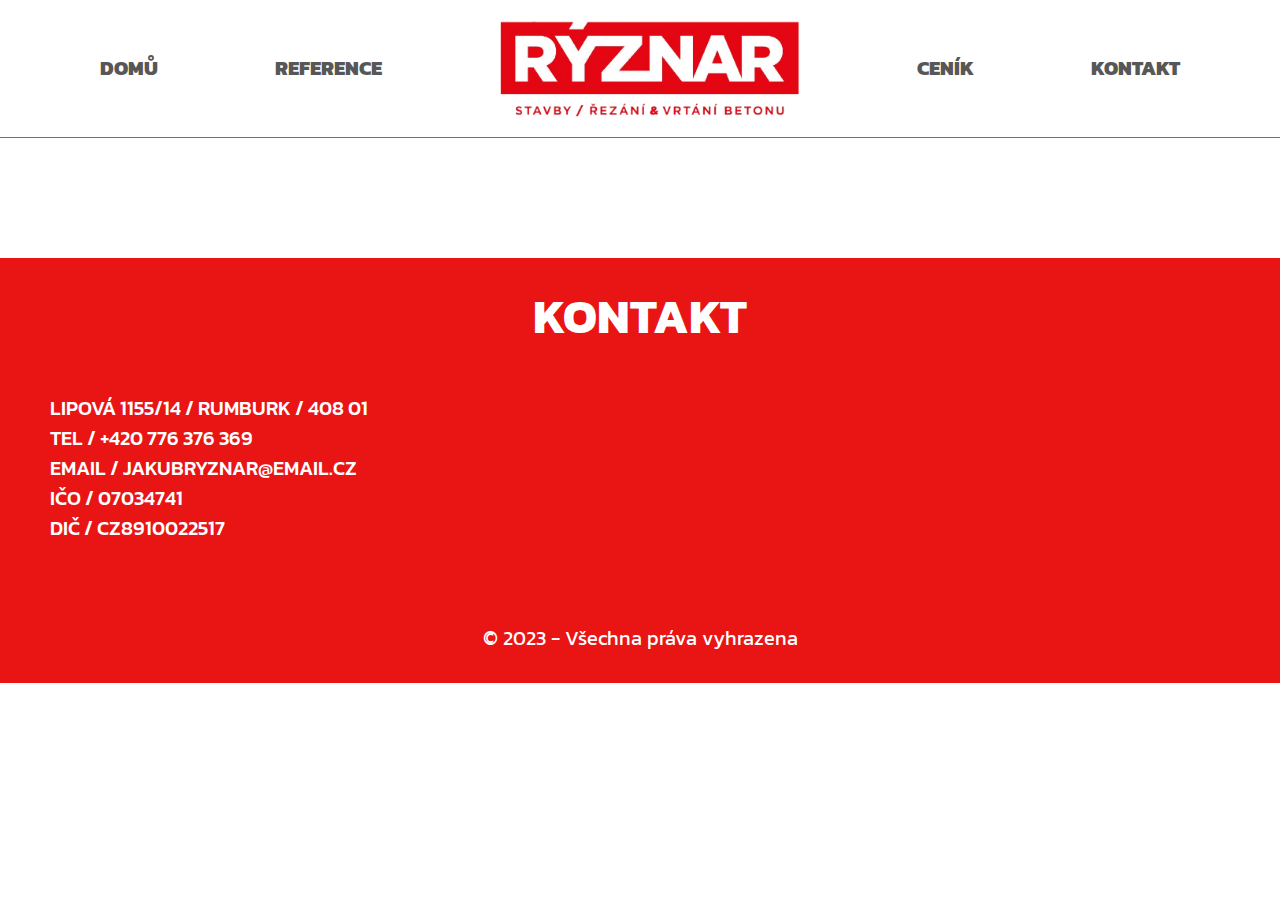
==== services.html @ 61b651c9 "Updated" ====
<!DOCTYPE html>
<html lang="en">
  <head>
    <meta charset="UTF-8" />
    <meta name="viewport" content="width=device-width, initial-scale=1.0" />
    <title>Ryznar - Services</title>

    <!-- Owl Carousel CSS -->
    <link rel="stylesheet" href="assets/css/owl.carousel.min.css" />
    <link rel="stylesheet" href="assets/css/owl.theme.default.min.css" />

    <!-- Bootstrap CSS -->
    <link rel="stylesheet" href="assets/css/bootstrap.min.css" />

    <!-- Custom CSS -->
    <link rel="stylesheet" href="assets/css/style.css" />

    <!-- Responsive CSS -->
    <link rel="stylesheet" href="assets/css/responsive.css" />
  </head>
  <body>
    <!-- Header Part HTML Start -->

    <header>
      <!-- Navigation Section HTML Start -->

      <section id="Navigation">
        <div class="navigation-wrapper d-none d-lg-block">
          <div class="navigation-container">
            <ul>
              <li><a href="#">DOMŮ</a></li>
              <li><a href="#">REFERENCE</a></li>
              <li>
                <a href="index.html"
                  ><div class="logo">
                    <img src="assets/images/logo.png" alt="logo" /></div
                ></a>
              </li>
              <li><a href="#">CENÍK</a></li>
              <li><a href="#">KONTAKT</a></li>
            </ul>
          </div>
        </div>
      </section>

      <!-- Mobile Menu Section HTML Start -->

      <section id="Mobile-menu">
        <div class="mobile-menu-wrapper d-lg-none">
          <div class="d-flex justify-content-between align-items-center">
            <div class="mobile-menu-logo">
              <a href="index.html"
                ><img src="assets/images/logo.png" alt="logo"
              /></a>
            </div>
            <div id="bars" class="menu-bar">
              <span class="menu-icon top-bar"></span>
              <span class="menu-icon middle-bar"></span>
              <span class="menu-icon bottom-bar"></span>
            </div>
            <div id="mobile-menu" class="mobile-menu">
              <ul>
                <li><a href="#">DOMŮ</a></li>
                <li><a href="#">REFERENCE</a></li>
                <li><a href="#">CENÍK</a></li>
                <li><a href="#">KONTAKT</a></li>
              </ul>
            </div>
          </div>
        </div>
      </section>

      <!-- Mobile Menu Section HTML End -->

      <!-- Navigation Section HTML End -->
    </header>

    <!-- Header Part HTML End -->

    <!-- Main Part HTML Start -->

    <main></main>

    <!-- Main Part HTML End -->

    <!-- Footer Part HTML Start -->

    <footer id="Footer">
      <div class="footer-wrapper">
        <div class="footer-container">
          <div class="footer-content">
            <div class="footer-title">
              <h2>KONTAKT</h2>
            </div>
            <div class="footer-contact">
              <ul>
                <li>LIPOVÁ 1155/14 / RUMBURK / 408 01</li>
                <li>
                  TEL / <a href="tel:+420 776 376 369">+420 776 376 369</a>
                </li>
                <li>
                  EMAIL /
                  <a href="mailto:JAKUBRYZNAR@EMAIL.CZ">JAKUBRYZNAR@EMAIL.CZ</a>
                </li>
                <li>IČO / 07034741</li>
                <li>DIČ / CZ8910022517</li>
              </ul>
            </div>
            <div class="footer-copyright">
              <p>© 2023 - Všechna práva vyhrazena</p>
            </div>
          </div>
        </div>
      </div>
    </footer>

    <!-- Footer Part HTML End -->

    <!-- Jquery -->
    <script src="https://cdnjs.cloudflare.com/ajax/libs/jquery/3.7.0/jquery.min.js"></script>

    <!-- Owl Carousel JavaScript -->
    <script src="assets/js/owl.carousel.min.js"></script>

    <!-- Bootstrap JavaScript -->
    <script src="assets/js/bootstrap.bundle.min.js"></script>

    <!-- Custom JavaScript -->
    <script src="assets/js/script.js"></script>
  </body>
</html>
---- assets/css/style.css ----
/* Base Styles CSS Start */

/* Font */
@import url("https://fonts.googleapis.com/css2?family=Kanit:wght@300;400;500;600;700;800;900&display=swap");

* {
  margin: 0;
  padding: 0;
  box-sizing: border-box;
}

body {
  font-family: "Kanit", sans-serif;
  scroll-behavior: smooth;
}

ol,
ul {
  margin: 0;
  padding: 0;
}

li {
  list-style: none;
}

a {
  text-decoration: none;
  cursor: pointer;
}

img {
  max-width: 100%;
}

/* Base Styles CSS End */

/* Header Part CSS Start */

/* Navigation Section CSS Start */

.navigation-container {
  padding: 20px 100px;
  background: #ffffff;
  border-bottom: 1px solid #707070;
}

.navigation-container ul {
  display: flex;
  justify-content: space-between;
  align-items: center;
}

.logo img {
  max-width: 300px;
  width: 100%;
}

.navigation-container ul li a {
  font-size: 20px;
  font-weight: 800;
  color: #585757;
}

/* Mobile Menu Section CSS Start */

.mobile-menu-wrapper {
  padding: 20px;
}

.mobile-menu-logo img {
  max-width: 150px;
}

.menu-icon {
  width: 25px;
  height: 2px;
  background-color: #585757;
  display: block;
  transition: all 0.2s;
}

.menu-bar.active .menu-icon {
  background-color: #e91414;
}

.middle-bar {
  margin: 5px auto;
}

.menu-bar.active .top-bar {
  transform: rotate(45deg);
  transform-origin: 10% 10%;
}

.menu-bar.active .middle-bar {
  opacity: 0;
  filter: alpha(opacity=0);
}

.menu-bar.active .bottom-bar {
  transform: rotate(-45deg);
  transform-origin: 10% 90%;
}

.menu-bar.active .toggler-icon {
  background-color: #ffffff;
}

.mobile-menu {
  position: absolute;
  top: 85px;
  left: -100%;
  width: 100%;
  height: 100%;
  background: #ffffff;
  transition: left 0.3s ease-in-out;
  z-index: 999;
}

.mobile-menu.active {
  left: 0;
}

.mobile-menu ul li {
  padding: 8px 20px;
}

.mobile-menu ul li a {
  font-size: 18px;
  font-weight: 500;
  color: #585757;
}

/* Mobile Menu Section CSS End */

/* Navigation Section CSS End */

/* Hero Section CSS Start */

.hero-slide {
  position: relative;
  background-size: cover;
  background-repeat: no-repeat;
  background-position: center;
  min-height: 90vh;
  max-height: 90vh;
  height: 100%;
}

.hero-slide1 {
  background: url(../images/hero-slider-img1.jpg);
}

.hero-slide2 {
  background: url(../images/hero-slider-img2.jpeg);
}

.hero-slide3 {
  background: url(../images/hero-slider-img3.jpeg);
}

.hero-slide-content {
  position: absolute;
  left: 50px;
  bottom: 100px;
}

.hero-slide-content h2 {
  font-size: 48px;
  font-weight: 800;
  color: #ffffff;
}

.hero-btn {
  padding-top: 10px;
}

.hero-btn a {
  font-size: 18px;
  font-weight: 800;
  color: #ffffff;
  background: #e91414;
  padding: 10px 40px;
  border-radius: 10px;
}

/* Hero Section CSS End */

/* Header Part CSS End */

/* Main Part CSS Start */

/* Stats Section CSS Start */

.stats-wrapper {
  padding: 100px 10%;
}

.stats-card h1 {
  position: relative;
  font-size: 56px;
  font-weight: 800;
  color: #e91414;
  margin-top: -15px;
  margin-bottom: 0;
}

.stats-card h3 {
  font-size: 20px;
  font-weight: 600;
  color: #585757;
  margin-bottom: 0;
  padding-left: 20px;
}

/* Stats Section CSS End */

/* Work Process Section CSS Start */

.work-process-wrapper {
  padding: 0 50px;
}

.work-card-odd {
  background: #e91414;
  padding: 25px 50px;
  margin-bottom: 20px;
  border: 1px solid #707070;
  border-radius: 12px;
}

.work-card-odd .work-card-content h3 {
  font-size: 24px;
  font-weight: 800;
  color: #ffffff;
  margin-bottom: 0;
}

.work-card-odd .work-card-content ul li {
  font-size: 16px;
  font-weight: 500;
  color: #ffffff;
}

.work-card-even {
  padding: 25px 50px;
  margin-bottom: 20px;
  border: 1px solid #707070;
  border-radius: 12px;
}

.work-card-even .work-card-content h3 {
  font-size: 24px;
  font-weight: 800;
  color: #e91414;
  margin-bottom: 0;
}

.work-card-even .work-card-content ul li {
  font-size: 16px;
  font-weight: 500;
  color: #e91414;
}

/* Work Process Section CSS End */

/* Video Section CSS Start */

.video-wrapper {
  padding: 0 50px;
  padding-top: 60px;
  text-align: center;
}

.video-top h2 {
  font-size: 36px;
  font-weight: 500;
  color: #e91414;
}

.video-top span {
  color: #707070;
}

.video-thumbnail {
  max-width: 1230px;
  width: 100%;
  margin: auto;
  margin-top: 60px;
}

.video-thumbnail > img {
  max-width: 1230px;
  width: 100%;
  max-height: 700px;
  height: 100%;
}

.play-icon {
  position: absolute;
  top: 50%;
  left: 50%;
  transform: translate(-50%, -50%);
}

.video-bottom-content {
  padding-top: 100px;
}

.video-bottom-content ul li {
  font-size: 36px;
  font-weight: 800;
  color: #707070;
}

/* Video Section CSS End */

/* Main Part CSS End */

/* Footer Part CSS Start */

.footer-wrapper {
  padding-top: 120px;
}

.footer-container {
  background: #e91414;
  padding: 30px 50px;
}

.footer-title h2 {
  font-size: 48px;
  font-weight: 700;
  text-align: center;
  color: #ffffff;
}

.footer-contact {
  padding-top: 40px;
}

.footer-contact ul li,
.footer-contact ul li a {
  font-size: 20px;
  font-weight: 500;
  color: #ffffff;
}

.footer-copyright {
  padding-top: 80px;
}

.footer-copyright p {
  font-size: 20px;
  text-align: center;
  color: #ffffff;
  margin: 0;
}

/* Footer Part CSS End */
---- assets/css/responsive.css ----
/* =========***=========
Responsive CSS
=========***========= */

/* Min Width 1200px and Max Width 1399px */
@media (min-width: 1200px) and (max-width: 1399px) {
}

/* Min Width 992px and Max Width 1199px */
@media (min-width: 992px) and (max-width: 1199px) {
  .navigation-container ul li a {
    font-size: 20px;
  }
}

/* Min Width 768px and Max Width 991px */
@media (min-width: 768px) and (max-width: 991px) {
}

/* Min Width 300px and Max Width 767px */
@media (min-width: 300px) and (max-width: 767px) {
  .hero-slide {
    background-position: center center;
    min-height: 70vh;
    max-height: 70vh;
    height: 100%;
  }

  .hero-slide-content {
    left: 20px;
    bottom: 50px;
  }

  .hero-slide-content h2 {
    font-size: 30px;
  }

  .stats-wrapper {
    padding: 60px 10%;
  }

  .stats-card {
    text-align: center;
    padding: 20px 0;
  }

  .stats-card h1 {
    font-size: 42px;
  }

  .stats-card h3 {
    padding-left: 0;
  }

  .work-process-wrapper,
  .video-wrapper {
    padding: 0 20px;
  }

  .work-card-odd,
  .work-card-even {
    padding: 20px;
  }

  .work-card-odd .work-card-img {
    padding-top: 50px;
    text-align: center;
  }

  .work-card-img img {
    max-width: 50%;
  }

  .work-card-even .work-card-content {
    padding-top: 50px;
  }

  .work-card-even .work-card-img {
    text-align: center;
  }

  .video-wrapper {
    padding-top: 60px;
  }

  .video-top h2 {
    font-size: 30px;
  }

  .video-thumbnail > img {
    min-height: 200px;
    height: 100%;
  }

  .play-icon img {
    max-width: 50px;
  }

  .video-bottom-content ul li {
    font-size: 24px;
    padding: 10px 0;
    word-wrap: break-word;
  }

  .footer-container {
    padding: 30px 20px;
  }

  .footer-title h2 {
    font-size: 36px;
  }

  .footer-contact ul li {
    font-size: 20px;
  }
}
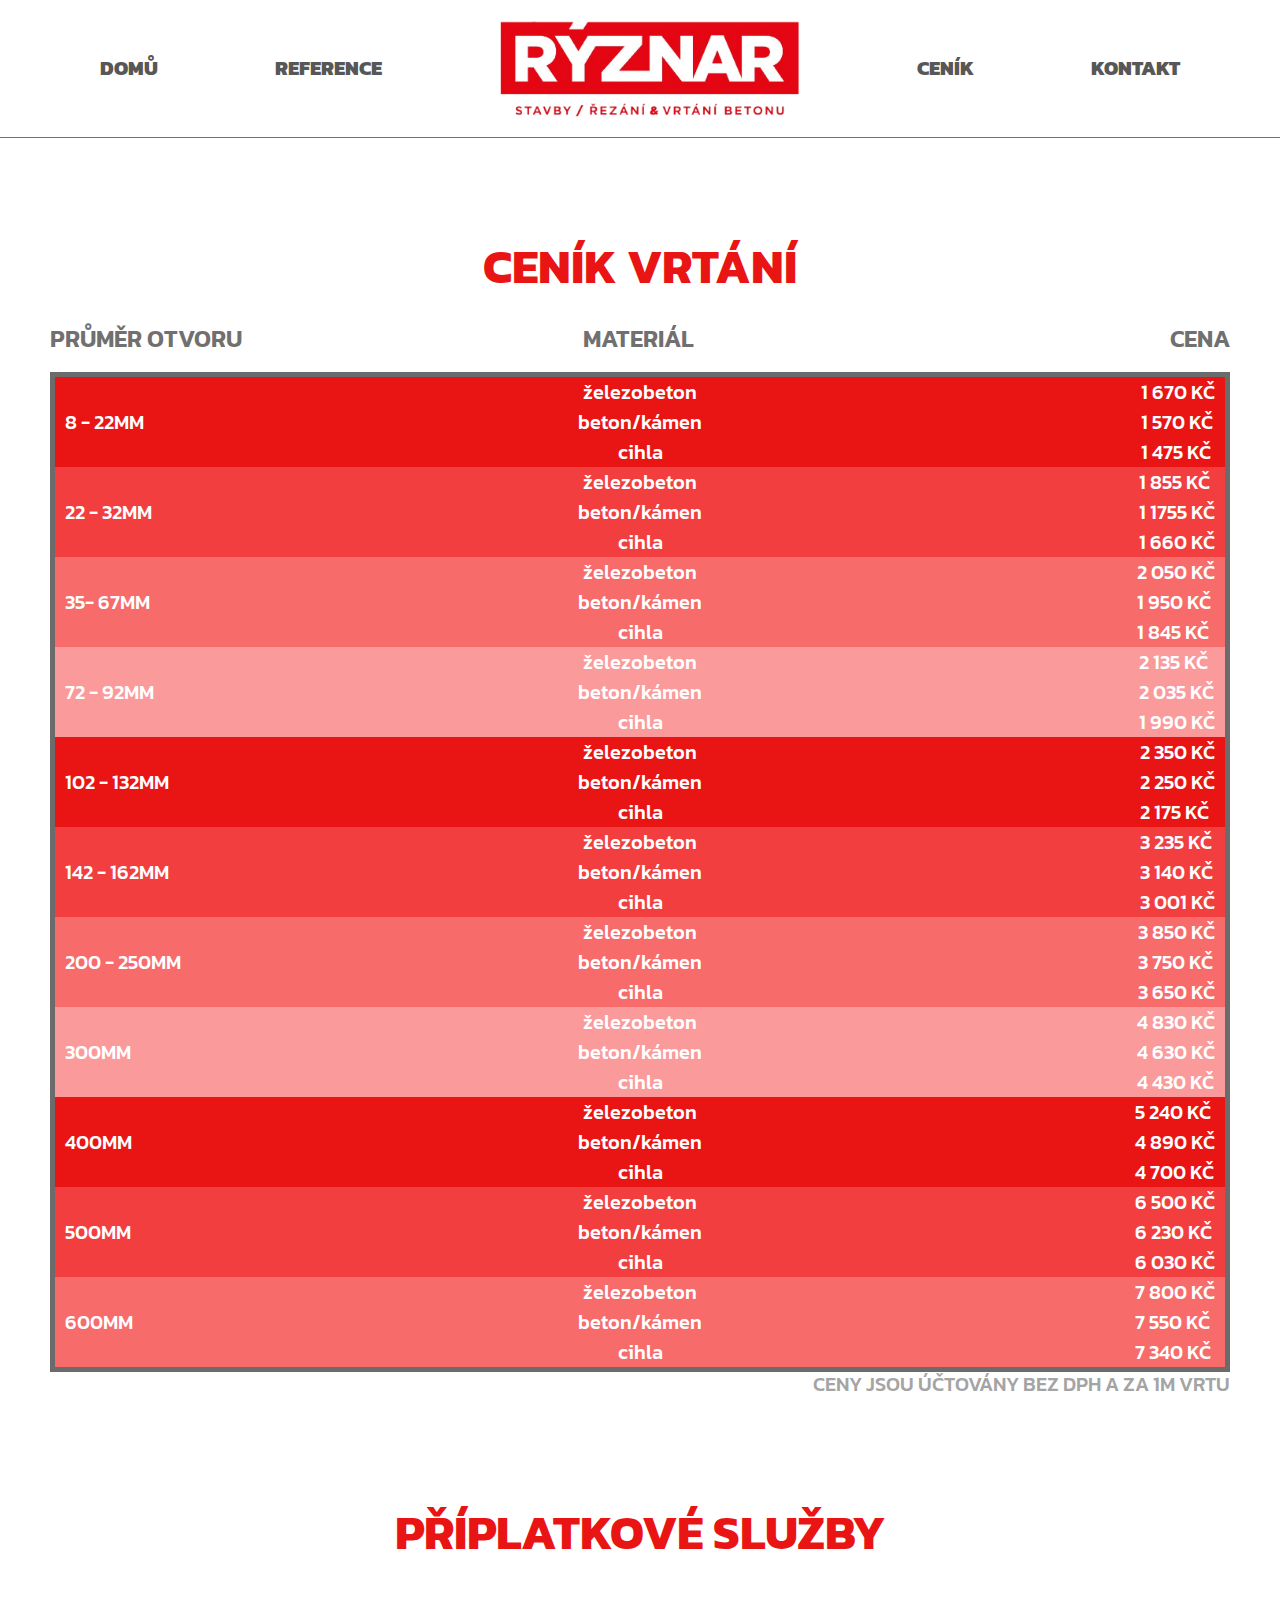
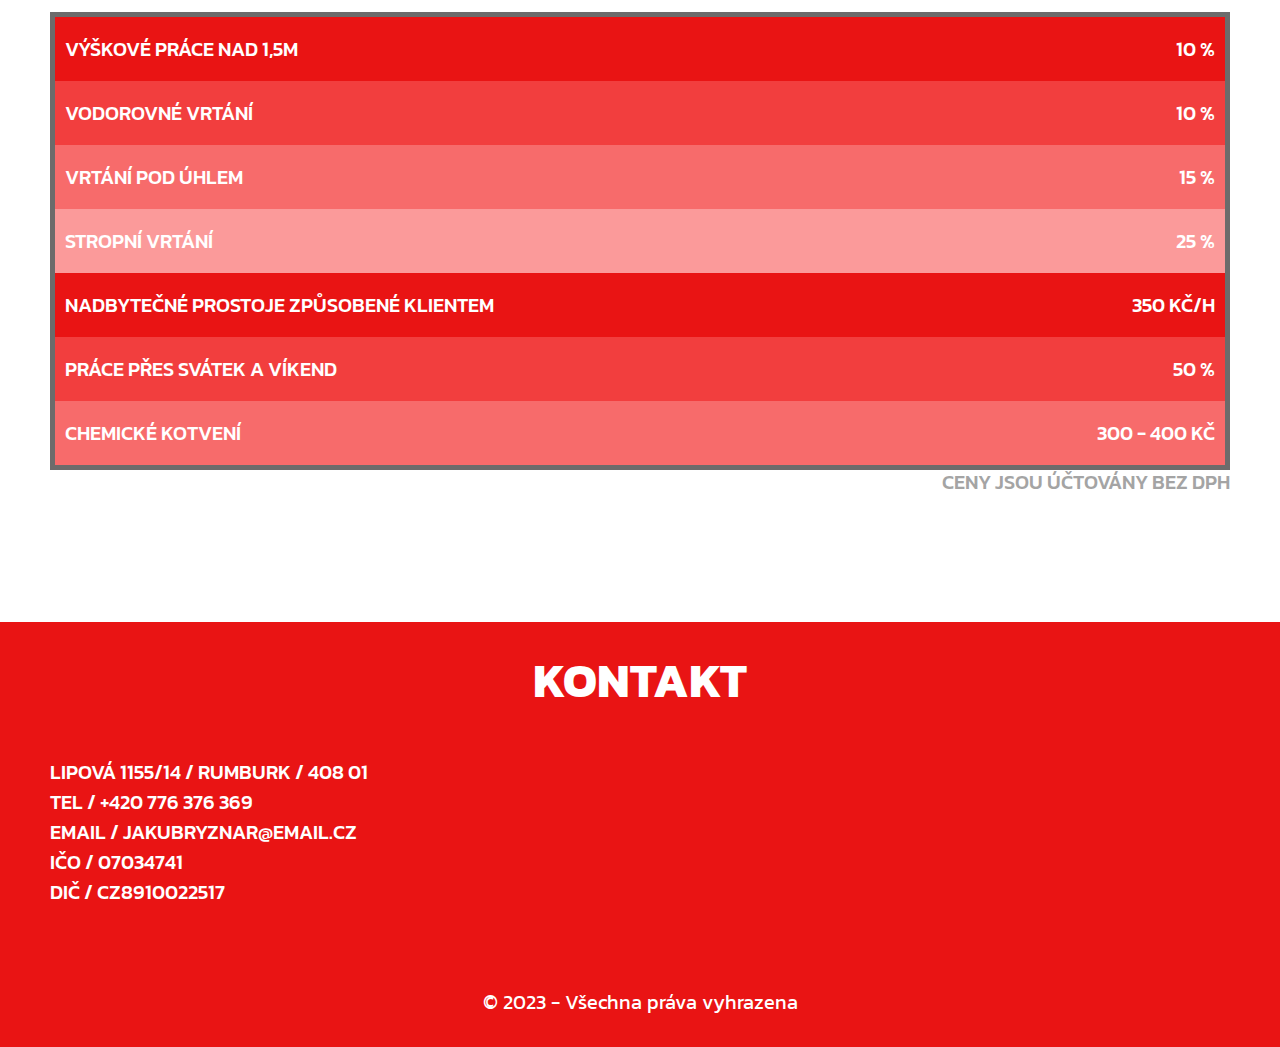
==== commit 1b48d573: "Services Page done" ====
--- a/services.html
+++ b/services.html
@@ -79,7 +79,305 @@
 
     <!-- Main Part HTML Start -->
 
-    <main></main>
+    <main>
+      <!-- Drilling Price List Section HTML Start -->
+
+      <section id="Price-list">
+        <div class="price-list-wrapper">
+          <div class="price-list-title">
+            <h2>CENÍK VRTÁNÍ</h2>
+          </div>
+          <div class="price-list-contaienr">
+            <div
+              class="price-pacakge-name d-flex justify-content-between align-items-center"
+            >
+              <h4>PRŮMĚR OTVORU</h4>
+              <h4 style="margin-left: -135px">MATERIÁL</h4>
+              <h4>CENA</h4>
+            </div>
+            <div class="price-card-container">
+              <table class="price-list-card plc-bg1">
+                <td>
+                  <h4>8 - 22MM</h4>
+                </td>
+                <td>
+                  <ul class="text-center">
+                    <li>železobeton</li>
+                    <li>beton/kámen</li>
+                    <li>cihla</li>
+                  </ul>
+                </td>
+                <td>
+                  <ul class="float-end">
+                    <li>1 670 KČ</li>
+                    <li>1 570 KČ</li>
+                    <li>1 475 KČ</li>
+                  </ul>
+                </td>
+              </table>
+              <table class="price-list-card plc-bg2">
+                <td>
+                  <h4>22 - 32MM</h4>
+                </td>
+                <td>
+                  <ul class="text-center">
+                    <li>železobeton</li>
+                    <li>beton/kámen</li>
+                    <li>cihla</li>
+                  </ul>
+                </td>
+                <td>
+                  <ul class="float-end">
+                    <li>1 855 KČ</li>
+                    <li>1 1755 KČ</li>
+                    <li>1 660 KČ</li>
+                  </ul>
+                </td>
+              </table>
+              <table class="price-list-card plc-bg3">
+                <td>
+                  <h4>35- 67MM</h4>
+                </td>
+                <td>
+                  <ul class="text-center">
+                    <li>železobeton</li>
+                    <li>beton/kámen</li>
+                    <li>cihla</li>
+                  </ul>
+                </td>
+                <td>
+                  <ul class="float-end">
+                    <li>2 050 KČ</li>
+                    <li>1 950 KČ</li>
+                    <li>1 845 KČ</li>
+                  </ul>
+                </td>
+              </table>
+              <table class="price-list-card plc-bg4">
+                <td>
+                  <h4>72 - 92MM</h4>
+                </td>
+                <td>
+                  <ul class="text-center">
+                    <li>železobeton</li>
+                    <li>beton/kámen</li>
+                    <li>cihla</li>
+                  </ul>
+                </td>
+                <td>
+                  <ul class="float-end">
+                    <li>2 135 KČ</li>
+                    <li>2 035 KČ</li>
+                    <li>1 990 KČ</li>
+                  </ul>
+                </td>
+              </table>
+              <table class="price-list-card plc-bg1">
+                <td>
+                  <h4>102 - 132MM</h4>
+                </td>
+                <td>
+                  <ul class="text-center">
+                    <li>železobeton</li>
+                    <li>beton/kámen</li>
+                    <li>cihla</li>
+                  </ul>
+                </td>
+                <td>
+                  <ul class="float-end">
+                    <li>2 350 KČ</li>
+                    <li>2 250 KČ</li>
+                    <li>2 175 KČ</li>
+                  </ul>
+                </td>
+              </table>
+              <table class="price-list-card plc-bg2">
+                <td>
+                  <h4>142 - 162MM</h4>
+                </td>
+                <td>
+                  <ul class="text-center">
+                    <li>železobeton</li>
+                    <li>beton/kámen</li>
+                    <li>cihla</li>
+                  </ul>
+                </td>
+                <td>
+                  <ul class="float-end">
+                    <li>3 235 KČ</li>
+                    <li>3 140 KČ</li>
+                    <li>3 001 KČ</li>
+                  </ul>
+                </td>
+              </table>
+              <table class="price-list-card plc-bg3">
+                <td>
+                  <h4>200 - 250MM</h4>
+                </td>
+                <td>
+                  <ul class="text-center">
+                    <li>železobeton</li>
+                    <li>beton/kámen</li>
+                    <li>cihla</li>
+                  </ul>
+                </td>
+                <td>
+                  <ul class="float-end">
+                    <li>3 850 KČ</li>
+                    <li>3 750 KČ</li>
+                    <li>3 650 KČ</li>
+                  </ul>
+                </td>
+              </table>
+              <table class="price-list-card plc-bg4">
+                <td>
+                  <h4>300MM</h4>
+                </td>
+                <td>
+                  <ul class="text-center">
+                    <li>železobeton</li>
+                    <li>beton/kámen</li>
+                    <li>cihla</li>
+                  </ul>
+                </td>
+                <td>
+                  <ul class="float-end">
+                    <li>4 830 KČ</li>
+                    <li>4 630 KČ</li>
+                    <li>4 430 KČ</li>
+                  </ul>
+                </td>
+              </table>
+              <table class="price-list-card plc-bg1">
+                <td>
+                  <h4>400MM</h4>
+                </td>
+                <td>
+                  <ul class="text-center">
+                    <li>železobeton</li>
+                    <li>beton/kámen</li>
+                    <li>cihla</li>
+                  </ul>
+                </td>
+                <td>
+                  <ul class="float-end">
+                    <li>5 240 KČ</li>
+                    <li>4 890 KČ</li>
+                    <li>4 700 KČ</li>
+                  </ul>
+                </td>
+              </table>
+              <table class="price-list-card plc-bg2">
+                <tr>
+                  <td>
+                    <h4>500MM</h4>
+                  </td>
+                  <td>
+                    <ul class="text-center">
+                      <li>železobeton</li>
+                      <li>beton/kámen</li>
+                      <li>cihla</li>
+                    </ul>
+                  </td>
+                  <td>
+                    <ul class="float-end">
+                      <li>6 500 KČ</li>
+                      <li>6 230 KČ</li>
+                      <li>6 030 KČ</li>
+                    </ul>
+                  </td>
+                </tr>
+              </table>
+              <table class="price-list-card plc-bg3">
+                <tr>
+                  <td>
+                    <h4>600MM</h4>
+                  </td>
+                  <td>
+                    <ul class="text-center">
+                      <li>železobeton</li>
+                      <li>beton/kámen</li>
+                      <li>cihla</li>
+                    </ul>
+                  </td>
+                  <td>
+                    <ul class="float-end">
+                      <li>7 800 KČ</li>
+                      <li>7 550 KČ</li>
+                      <li>7 340 KČ</li>
+                    </ul>
+                  </td>
+                </tr>
+              </table>
+            </div>
+          </div>
+          <div class="price-list-bottom">
+            <h5>CENY JSOU ÚČTOVÁNY BEZ DPH A ZA 1M VRTU</h5>
+          </div>
+        </div>
+      </section>
+
+      <!-- Drilling Price List Section HTML End -->
+
+      <!-- Additional Services Section HTML Start -->
+
+      <section id="Additional-services">
+        <div class="additional-services-wrapper">
+          <div class="additional-services-title">
+            <h2>PŘÍPLATKOVÉ SLUŽBY</h2>
+          </div>
+          <div class="additional-services-container">
+            <div
+              class="add-services-card plc-bg1 d-flex justify-content-between align-items-center"
+            >
+              <h5>VÝŠKOVÉ PRÁCE NAD 1,5M</h5>
+              <h5>10 %</h5>
+            </div>
+            <div
+              class="add-services-card plc-bg2 d-flex justify-content-between align-items-center"
+            >
+              <h5>VODOROVNÉ VRTÁNÍ</h5>
+              <h5>10 %</h5>
+            </div>
+            <div
+              class="add-services-card plc-bg3 d-flex justify-content-between align-items-center"
+            >
+              <h5>VRTÁNÍ POD ÚHLEM</h5>
+              <h5>15 %</h5>
+            </div>
+            <div
+              class="add-services-card plc-bg4 d-flex justify-content-between align-items-center"
+            >
+              <h5>STROPNÍ VRTÁNÍ</h5>
+              <h5>25 %</h5>
+            </div>
+            <div
+              class="add-services-card plc-bg1 d-flex justify-content-between align-items-center"
+            >
+              <h5>NADBYTEČNÉ PROSTOJE ZPŮSOBENÉ KLIENTEM</h5>
+              <h5>350 KČ/H</h5>
+            </div>
+            <div
+              class="add-services-card plc-bg2 d-flex justify-content-between align-items-center"
+            >
+              <h5>PRÁCE PŘES SVÁTEK A VÍKEND</h5>
+              <h5>50 %</h5>
+            </div>
+            <div
+              class="add-services-card plc-bg3 d-flex justify-content-between align-items-center"
+            >
+              <h5>CHEMICKÉ KOTVENÍ</h5>
+              <h5>300 - 400 KČ</h5>
+            </div>
+          </div>
+          <div class="add-services-bottom">
+            <h5>CENY JSOU ÚČTOVÁNY BEZ DPH</h5>
+          </div>
+        </div>
+      </section>
+
+      <!-- Additional Services Section HTML End -->
+    </main>
 
     <!-- Main Part HTML End -->
 
--- a/assets/css/style.css
+++ b/assets/css/style.css
@@ -359,3 +359,118 @@
 }
 
 /* Footer Part CSS End */
+
+/* ============***============
+Services Page CSS
+============***============ */
+
+/* Drilling Price List Section CSS Start */
+
+.price-list-wrapper {
+  padding: 100px 50px 0;
+}
+
+.price-list-title h2 {
+  font-size: 48px;
+  font-weight: 700;
+  text-align: center;
+  color: #e91414;
+  margin-bottom: 30px;
+}
+
+.price-pacakge-name h4 {
+  font-size: 24px;
+  font-weight: 600;
+  color: #707070;
+}
+
+.price-card-container {
+  margin-top: 10px;
+  border: 5px solid #6c6b6b;
+}
+
+table {
+  width: 100%;
+}
+
+table td {
+  width: 33%;
+  padding: 0 10px;
+}
+
+.price-list-card {
+  padding: 0 10px;
+}
+
+.plc-bg1 {
+  background: #e91414;
+}
+
+.plc-bg2 {
+  background: #f23e3e;
+}
+
+.plc-bg3 {
+  background: #f76b6b;
+}
+
+.plc-bg4 {
+  background: #fb9a9a;
+}
+
+.plc-bg5 {
+  background: #fb9a9a;
+}
+
+.price-list-card h4,
+.price-list-card ul li {
+  font-size: 20px;
+  font-weight: 500;
+  color: #ffffff;
+  margin: 0;
+}
+
+.price-list-bottom h5 {
+  font-size: 20px;
+  font-weight: 500;
+  text-align: right;
+  color: #a4a4a4;
+}
+
+/* Drilling Price List Section CSS End */
+
+/* Additional Services Section CSS Start */
+
+.additional-services-wrapper {
+  padding: 100px 50px 0;
+}
+
+.additional-services-title h2 {
+  font-size: 48px;
+  font-weight: 700;
+  text-align: center;
+  color: #e91414;
+  margin-bottom: 30px;
+}
+
+.additional-services-container {
+  margin-top: 50px;
+  border: 5px solid #6c6b6b;
+}
+
+.add-services-card h5 {
+  font-size: 20px;
+  font-weight: 500;
+  color: #ffffff;
+  padding: 20px 10px;
+  margin: 0;
+}
+
+.add-services-bottom h5 {
+  font-size: 20px;
+  font-weight: 500;
+  text-align: right;
+  color: #a4a4a4;
+}
+
+/* Additional Services Section CSS End */
--- a/assets/css/responsive.css
+++ b/assets/css/responsive.css
@@ -113,4 +113,24 @@
   .footer-contact ul li {
     font-size: 20px;
   }
+
+  .price-list-title h2,
+  .additional-services-title h2 {
+    font-size: 30px;
+  }
+
+  .price-list-wrapper,
+  .additional-services-wrapper {
+    padding: 100px 10px 0;
+  }
+
+  .price-pacakge-name h4,
+  .price-list-card h4,
+  .price-list-card ul li,
+  .price-list-bottom h5,
+  .add-services-card h5,
+  .add-services-bottom h5 {
+    font-size: 16px;
+    margin-left: 0 !important;
+  }
 }
